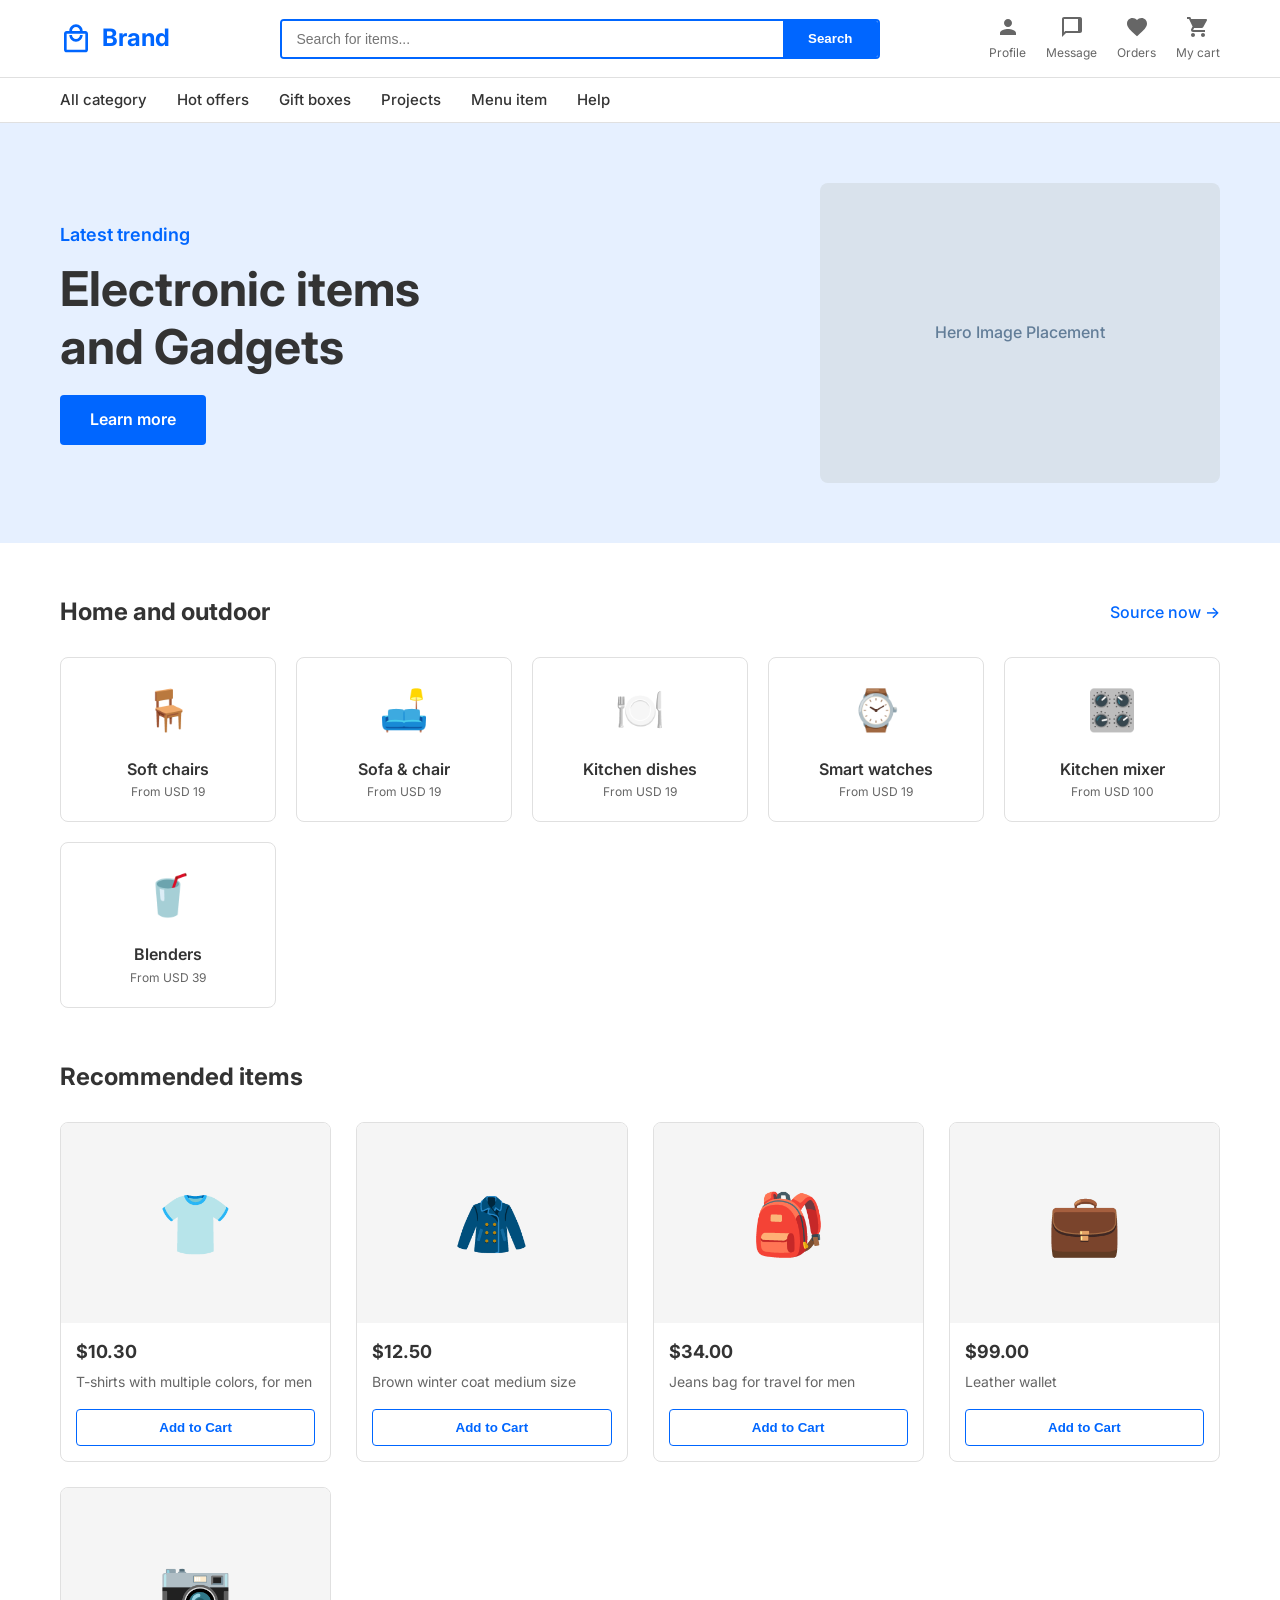
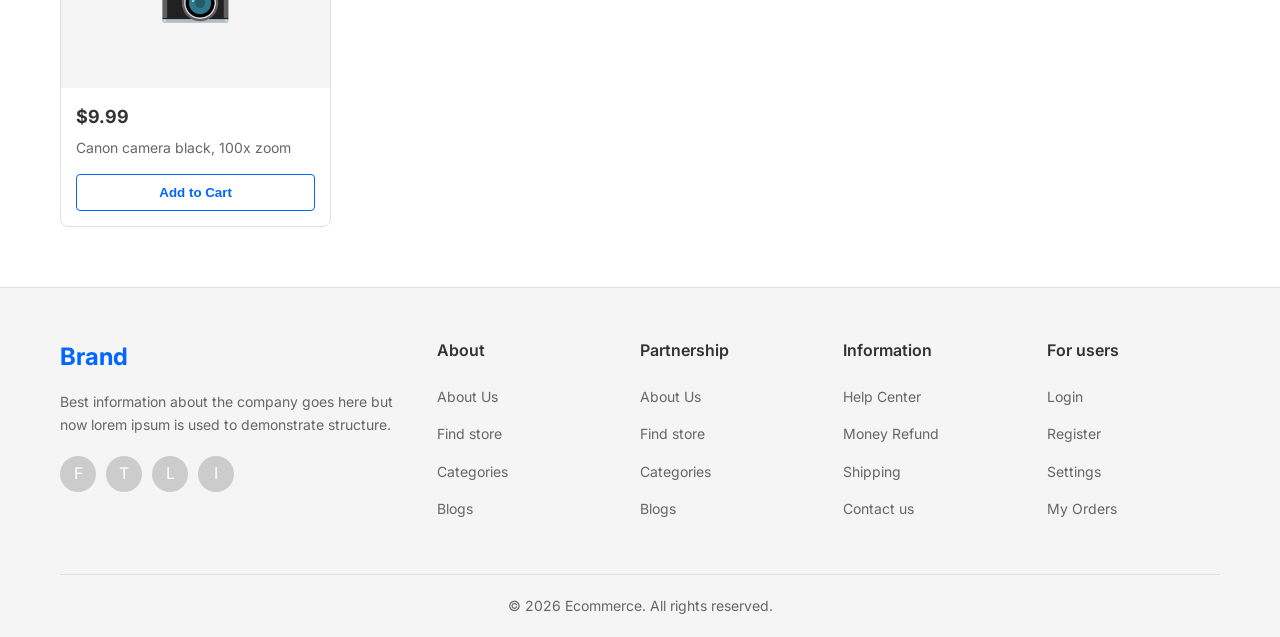
==== html/index.html @ 1c1d9d59 "Complete eCommerce frontend implementation for Week 1-3" ====
<!DOCTYPE html>
<html lang="en">
<head>
    <meta charset="UTF-8">
    <meta name="viewport" content="width=device-width, initial-scale=1.0">
    <title>Brand eCommerce</title>
    <link rel="stylesheet" href="../css/style.css">
    <link rel="stylesheet" href="../css/home.css">
    <link href="https://fonts.googleapis.com/css2?family=Inter:wght@400;500;600;700&display=swap" rel="stylesheet">
</head>
<body>

    <!-- Main Header -->
    <header class="header">
        <div class="container">
            <!-- Logo -->
            <div class="logo">
                <svg width="32" height="32" viewBox="0 0 24 24" fill="currentColor">
                    <path d="M19 6h-2c0-2.76-2.24-5-5-5S7 3.24 7 6H5c-1.1 0-2 .9-2 2v12c0 1.1.9 2 2 2h14c1.1 0 2-.9 2-2V8c0-1.1-.9-2-2-2zm-7-3c1.66 0 3 1.34 3 3H9c0-1.66 1.34-3 3-3zm7 17H5V8h14v12zm-7-8c-1.66 0-3-1.34-3-3H7c0 2.76 2.24 5 5 5s5-2.24 5-5h-2c0 1.66-1.34 3-3 3z"/>
                </svg>
                Brand
            </div>

            <!-- Search Bar -->
            <div class="search-bar">
                <input type="text" placeholder="Search for items...">
                <button type="button">Search</button>
            </div>

            <!-- User Actions -->
            <div class="header-actions">
                <div class="action-item">
                    <svg viewBox="0 0 24 24">
                        <path d="M12 12c2.21 0 4-1.79 4-4s-1.79-4-4-4-4 1.79-4 4 1.79 4 4 4zm0 2c-2.67 0-8 1.34-8 4v2h16v-2c0-2.66-5.33-4-8-4z"/>
                    </svg>
                    Profile
                </div>
                <div class="action-item">
                    <svg viewBox="0 0 24 24">
                        <path d="M20 2H4c-1.1 0-1.99.9-1.99 2L2 22l4-4h14c1.1 0 2-.9 2-2V4c0-1.1-.9-2-2-2zm-2 14H5.17L4 17.17V4h14v12z"/>
                    </svg>
                    Message
                </div>
                <div class="action-item">
                    <svg viewBox="0 0 24 24">
                        <path d="M12 21.35l-1.45-1.32C5.4 15.36 2 12.28 2 8.5 2 5.42 4.42 3 7.5 3c1.74 0 3.41.81 4.5 2.09C13.09 3.81 14.76 3 16.5 3 19.58 3 22 5.42 22 8.5c0 3.78-3.4 6.86-8.55 11.54L12 21.35z"/>
                    </svg>
                    Orders
                </div>
                <div class="action-item">
                    <svg viewBox="0 0 24 24">
                        <path d="M7 18c-1.1 0-1.99.9-1.99 2S5.9 22 7 22s2-.9 2-2-.9-2-2-2zM1 2v2h2l3.6 7.59-1.35 2.45c-.16.28-.25.61-.25.96 0 1.1.9 2 2 2h12v-2H7.42c-.14 0-.25-.11-.25-.25l.03-.12.9-1.63h7.45c.75 0 1.41-.41 1.75-1.03l3.58-6.49c.08-.14.12-.31.12-.48 0-.55-.45-1-1-1H5.21l-.94-2H1zm16 16c-1.1 0-1.99.9-1.99 2s.89 2 1.99 2 2-.9 2-2-.9-2-2-2z"/>
                    </svg>
                    My cart
                </div>
            </div>
        </div>
    </header>

    <!-- Navigation Bar -->
    <nav class="navbar">
        <div class="container">
            <a href="#" class="nav-link">All category</a>
            <a href="#" class="nav-link">Hot offers</a>
            <a href="#" class="nav-link">Gift boxes</a>
            <a href="#" class="nav-link">Projects</a>
            <a href="#" class="nav-link">Menu item</a>
            <a href="#" class="nav-link">Help</a>
        </div>
    </nav>

    <!-- Main Content -->
    <main>
        <!-- Hero Section -->
        <section class="hero">
            <div class="container">
                <div class="hero-content">
                    <p class="hero-subtitle">Latest trending</p>
                    <h1 class="hero-title">Electronic items<br>and Gadgets</h1>
                    <a href="products.html" class="hero-btn">Learn more</a>
                </div>
                <div class="hero-image">
                    <div class="placeholder-img">Hero Image Placement</div>
                </div>
            </div>
        </section>

        <!-- Featured Categories -->
        <section class="categories-section container">
            <div class="section-header">
                <h2 class="section-title">Home and outdoor</h2>
                <a href="products.html" class="section-link">Source now &rarr;</a>
            </div>
            <div class="categories-grid">
                <div class="category-card" onclick="window.location='products.html'">
                    <div class="category-icon">🪑</div>
                    <div class="category-name">Soft chairs</div>
                    <div style="color:var(--text-light); font-size:12px">From USD 19</div>
                </div>
                <div class="category-card" onclick="window.location='products.html'">
                    <div class="category-icon">🛋️</div>
                    <div class="category-name">Sofa &amp; chair</div>
                    <div style="color:var(--text-light); font-size:12px">From USD 19</div>
                </div>
                <div class="category-card" onclick="window.location='products.html'">
                    <div class="category-icon">🍽️</div>
                    <div class="category-name">Kitchen dishes</div>
                    <div style="color:var(--text-light); font-size:12px">From USD 19</div>
                </div>
                <div class="category-card" onclick="window.location='products.html'">
                    <div class="category-icon">⌚</div>
                    <div class="category-name">Smart watches</div>
                    <div style="color:var(--text-light); font-size:12px">From USD 19</div>
                </div>
                <div class="category-card" onclick="window.location='products.html'">
                    <div class="category-icon">🎛️</div>
                    <div class="category-name">Kitchen mixer</div>
                    <div style="color:var(--text-light); font-size:12px">From USD 100</div>
                </div>
                <div class="category-card" onclick="window.location='products.html'">
                    <div class="category-icon">🥤</div>
                    <div class="category-name">Blenders</div>
                    <div style="color:var(--text-light); font-size:12px">From USD 39</div>
                </div>
            </div>
        </section>

        <!-- Recommended Items -->
        <section class="promotional-section container">
            <div class="section-header">
                <h2 class="section-title">Recommended items</h2>
            </div>
            <div class="product-grid">
                <!-- Product Card 1 -->
                <div class="product-card" onclick="window.location='product-detail.html'">
                    <div class="product-image">
                        <div style="font-size: 60px;">👕</div>
                    </div>
                    <div class="product-info">
                        <div class="product-price">$10.30</div>
                        <div class="product-title">T-shirts with multiple colors, for men</div>
                        <button class="add-to-cart-btn">Add to Cart</button>
                    </div>
                </div>
                <!-- Product Card 2 -->
                <div class="product-card" onclick="window.location='product-detail.html'">
                    <div class="product-image">
                        <div style="font-size: 60px;">🧥</div>
                    </div>
                    <div class="product-info">
                        <div class="product-price">$12.50</div>
                        <div class="product-title">Brown winter coat medium size</div>
                        <button class="add-to-cart-btn">Add to Cart</button>
                    </div>
                </div>
                <!-- Product Card 3 -->
                <div class="product-card" onclick="window.location='product-detail.html'">
                    <div class="product-image">
                        <div style="font-size: 60px;">🎒</div>
                    </div>
                    <div class="product-info">
                        <div class="product-price">$34.00</div>
                        <div class="product-title">Jeans bag for travel for men</div>
                        <button class="add-to-cart-btn">Add to Cart</button>
                    </div>
                </div>
                <!-- Product Card 4 -->
                <div class="product-card" onclick="window.location='product-detail.html'">
                    <div class="product-image">
                        <div style="font-size: 60px;">💼</div>
                    </div>
                    <div class="product-info">
                        <div class="product-price">$99.00</div>
                        <div class="product-title">Leather wallet</div>
                        <button class="add-to-cart-btn">Add to Cart</button>
                    </div>
                </div>
                <!-- Product Card 5 -->
                <div class="product-card" onclick="window.location='product-detail.html'">
                    <div class="product-image">
                        <div style="font-size: 60px;">📷</div>
                    </div>
                    <div class="product-info">
                        <div class="product-price">$9.99</div>
                        <div class="product-title">Canon camera black, 100x zoom</div>
                        <button class="add-to-cart-btn">Add to Cart</button>
                    </div>
                </div>
            </div>
        </section>
    </main>

    <!-- Footer -->
    <footer class="footer">
        <div class="container">
            <div class="footer-grid">
                <!-- Brand Col -->
                <div class="footer-brand">
                    <h3>Brand</h3>
                    <p>Best information about the company goes here but now lorem ipsum is used to demonstrate structure.</p>
                    <div class="social-icons">
                        <a href="#">F</a>
                        <a href="#">T</a>
                        <a href="#">L</a>
                        <a href="#">I</a>
                    </div>
                </div>
                
                <!-- Links Col -->
                <div class="footer-col">
                    <h4>About</h4>
                    <ul>
                        <li><a href="#">About Us</a></li>
                        <li><a href="#">Find store</a></li>
                        <li><a href="#">Categories</a></li>
                        <li><a href="#">Blogs</a></li>
                    </ul>
                </div>

                <!-- Links Col -->
                <div class="footer-col">
                    <h4>Partnership</h4>
                    <ul>
                        <li><a href="#">About Us</a></li>
                        <li><a href="#">Find store</a></li>
                        <li><a href="#">Categories</a></li>
                        <li><a href="#">Blogs</a></li>
                    </ul>
                </div>

                <!-- Links Col -->
                <div class="footer-col">
                    <h4>Information</h4>
                    <ul>
                        <li><a href="#">Help Center</a></li>
                        <li><a href="#">Money Refund</a></li>
                        <li><a href="#">Shipping</a></li>
                        <li><a href="#">Contact us</a></li>
                    </ul>
                </div>

                <!-- Links Col -->
                <div class="footer-col">
                    <h4>For users</h4>
                    <ul>
                        <li><a href="#">Login</a></li>
                        <li><a href="#">Register</a></li>
                        <li><a href="#">Settings</a></li>
                        <li><a href="#">My Orders</a></li>
                    </ul>
                </div>
            </div>
            
            <div class="footer-bottom">
                &copy; 2026 Ecommerce. All rights reserved.
            </div>
        </div>
    </footer>

    <script src="../js/main.js"></script>
</body>
</html>
---- css/style.css ----
/* Global CSS Variables & Reset */
:root {
  --primary-color: #0066ff;
  --primary-hover: #0052cc;
  --text-dark: #333333;
  --text-light: #666666;
  --bg-light: #f5f5f5;
  --white: #ffffff;
  --border-color: #e0e0e0;
  --danger: #ff4d4f;
  --success: #52c41a;
  --font-family: 'Inter', 'Roboto', sans-serif;
  --container-width: 1200px;
  --transition-speed: 0.3s;
}

* {
  margin: 0;
  padding: 0;
  box-sizing: border-box;
}

body {
  font-family: var(--font-family);
  color: var(--text-dark);
  background-color: var(--white);
  line-height: 1.6;
}

a {
  text-decoration: none;
  color: inherit;
  transition: color var(--transition-speed) ease;
}

ul {
  list-style: none;
}

.container {
  max-width: var(--container-width);
  margin: 0 auto;
  padding: 0 20px;
}

/* =========================================
   HEADER STYLES
   ========================================= */
.header {
  border-bottom: 1px solid var(--border-color);
  padding: 15px 0;
  background-color: var(--white);
  position: sticky;
  top: 0;
  z-index: 100;
}

.header .container {
  display: flex;
  align-items: center;
  justify-content: space-between;
  gap: 20px;
}

.logo {
  font-size: 24px;
  font-weight: 700;
  color: var(--primary-color);
  display: flex;
  align-items: center;
  gap: 10px;
}

.search-bar {
  flex: 1;
  max-width: 600px;
  display: flex;
  border: 2px solid var(--primary-color);
  border-radius: 4px;
  overflow: hidden;
}

.search-bar input {
  width: 100%;
  padding: 10px 15px;
  border: none;
  outline: none;
  font-size: 14px;
}

.search-bar button {
  background-color: var(--primary-color);
  color: var(--white);
  border: none;
  padding: 0 25px;
  cursor: pointer;
  font-weight: 600;
  transition: background-color var(--transition-speed);
}

.search-bar button:hover {
  background-color: var(--primary-hover);
}

.header-actions {
  display: flex;
  align-items: center;
  gap: 20px;
}

.action-item {
  display: flex;
  flex-direction: column;
  align-items: center;
  font-size: 12px;
  color: var(--text-light);
  cursor: pointer;
}

.action-item svg {
  width: 24px;
  height: 24px;
  margin-bottom: 4px;
  fill: var(--text-light);
}

.action-item:hover, .action-item:hover svg {
  color: var(--primary-color);
  fill: var(--primary-color);
}

/* Navbar below main header */
.navbar {
  background-color: var(--white);
  border-bottom: 1px solid var(--border-color);
  padding: 10px 0;
}

.navbar .container {
  display: flex;
  gap: 30px;
}

.nav-link {
  font-weight: 500;
  color: var(--text-dark);
  font-size: 15px;
}

.nav-link:hover {
  color: var(--primary-color);
}

/* =========================================
   FOOTER STYLES
   ========================================= */
.footer {
  background-color: var(--bg-light);
  border-top: 1px solid var(--border-color);
  padding: 50px 0 20px;
  margin-top: 50px;
}

.footer-grid {
  display: grid;
  grid-template-columns: 2fr 1fr 1fr 1fr 1fr;
  gap: 30px;
  margin-bottom: 40px;
}

.footer-brand h3 {
  color: var(--primary-color);
  font-size: 24px;
  margin-bottom: 15px;
}

.footer-brand p {
  color: var(--text-light);
  font-size: 14px;
  margin-bottom: 20px;
}

.social-icons {
  display: flex;
  gap: 10px;
}

.social-icons a {
  display: inline-flex;
  align-items: center;
  justify-content: center;
  width: 36px;
  height: 36px;
  background-color: #ccc;
  border-radius: 50%;
  color: white;
}

.social-icons a:hover {
  background-color: var(--primary-color);
}

.footer-col h4 {
  font-size: 16px;
  margin-bottom: 20px;
  font-weight: 600;
}

.footer-col ul li {
  margin-bottom: 12px;
}

.footer-col ul li a {
  color: var(--text-light);
  font-size: 14px;
}

.footer-col ul li a:hover {
  color: var(--primary-color);
}

.footer-bottom {
  text-align: center;
  padding-top: 20px;
  border-top: 1px solid var(--border-color);
  color: var(--text-light);
  font-size: 14px;
}
---- css/home.css ----
/* =========================================
   HOME PAGE STYLES
   ========================================= */

/* Hero Section */
.hero {
  background-color: #e6f0ff;
  padding: 60px 0;
  margin-bottom: 50px;
}

.hero .container {
  display: flex;
  align-items: center;
  justify-content: space-between;
}

.hero-content {
  max-width: 500px;
}

.hero-subtitle {
  font-size: 18px;
  color: var(--primary-color);
  font-weight: 600;
  margin-bottom: 10px;
}

.hero-title {
  font-size: 48px;
  color: var(--text-dark);
  line-height: 1.2;
  margin-bottom: 20px;
}

.hero-btn {
  display: inline-block;
  background-color: var(--primary-color);
  color: var(--white);
  padding: 12px 30px;
  border-radius: 4px;
  font-size: 16px;
  font-weight: 600;
  transition: background-color var(--transition-speed);
}

.hero-btn:hover {
  background-color: var(--primary-hover);
}

.hero-image {
  flex: 1;
  text-align: right;
  display: flex;
  justify-content: flex-end;
}

.hero-image img {
  max-width: 100%;
  height: auto;
  border-radius: 8px;
}

.placeholder-img {
  background-color: #d9e2ec;
  width: 400px;
  height: 300px;
  border-radius: 8px;
  display: flex;
  align-items: center;
  justify-content: center;
  color: #627d98;
  font-weight: 500;
}

/* Section Headings */
.section-header {
  display: flex;
  justify-content: space-between;
  align-items: center;
  margin-bottom: 25px;
}

.section-title {
  font-size: 24px;
  color: var(--text-dark);
  font-weight: 700;
}

.section-link {
  color: var(--primary-color);
  font-weight: 500;
}

.section-link:hover {
  text-decoration: underline;
}

/* Featured Categories */
.categories-section {
  margin-bottom: 50px;
}

.categories-grid {
  display: grid;
  grid-template-columns: repeat(auto-fill, minmax(180px, 1fr));
  gap: 20px;
}

.category-card {
  border: 1px solid var(--border-color);
  border-radius: 8px;
  padding: 20px;
  text-align: center;
  transition: transform var(--transition-speed), box-shadow var(--transition-speed);
  cursor: pointer;
}

.category-card:hover {
  transform: translateY(-5px);
  box-shadow: 0 10px 20px rgba(0,0,0,0.05);
  border-color: var(--primary-color);
}

.category-icon {
  font-size: 40px;
  margin-bottom: 15px;
  color: var(--primary-color);
}

.category-name {
  font-weight: 600;
  font-size: 16px;
}

/* Promotional Products */
.promotional-section {
  margin-bottom: 60px;
}

.product-grid {
  display: grid;
  grid-template-columns: repeat(auto-fill, minmax(220px, 1fr));
  gap: 25px;
}

.product-card {
  border: 1px solid var(--border-color);
  border-radius: 8px;
  overflow: hidden;
  transition: box-shadow var(--transition-speed);
  background-color: var(--white);
  position: relative;
}

.product-card:hover {
  box-shadow: 0 10px 20px rgba(0,0,0,0.08);
}

.product-badge {
  position: absolute;
  top: 10px;
  left: 10px;
  background-color: var(--danger);
  color: var(--white);
  padding: 4px 8px;
  font-size: 12px;
  font-weight: 600;
  border-radius: 4px;
  z-index: 2;
}

.product-image {
  height: 200px;
  background-color: var(--bg-light);
  display: flex;
  align-items: center;
  justify-content: center;
  overflow: hidden;
}

.product-image img {
  max-width: 100%;
  max-height: 100%;
  object-fit: contain;
  transition: transform var(--transition-speed);
}

.product-card:hover .product-image img {
  transform: scale(1.05);
}

.product-info {
  padding: 15px;
}

.product-price {
  font-size: 18px;
  font-weight: 700;
  color: var(--text-dark);
  margin-bottom: 5px;
}

.product-title {
  font-size: 14px;
  color: var(--text-light);
  margin-bottom: 15px;
  display: -webkit-box;
  -webkit-line-clamp: 2;
  -webkit-box-orient: vertical;
  overflow: hidden;
}

.add-to-cart-btn {
  width: 100%;
  padding: 10px;
  background-color: transparent;
  border: 1px solid var(--primary-color);
  color: var(--primary-color);
  border-radius: 4px;
  font-weight: 600;
  cursor: pointer;
  transition: all var(--transition-speed);
}

.product-card:hover .add-to-cart-btn {
  background-color: var(--primary-color);
  color: var(--white);
}
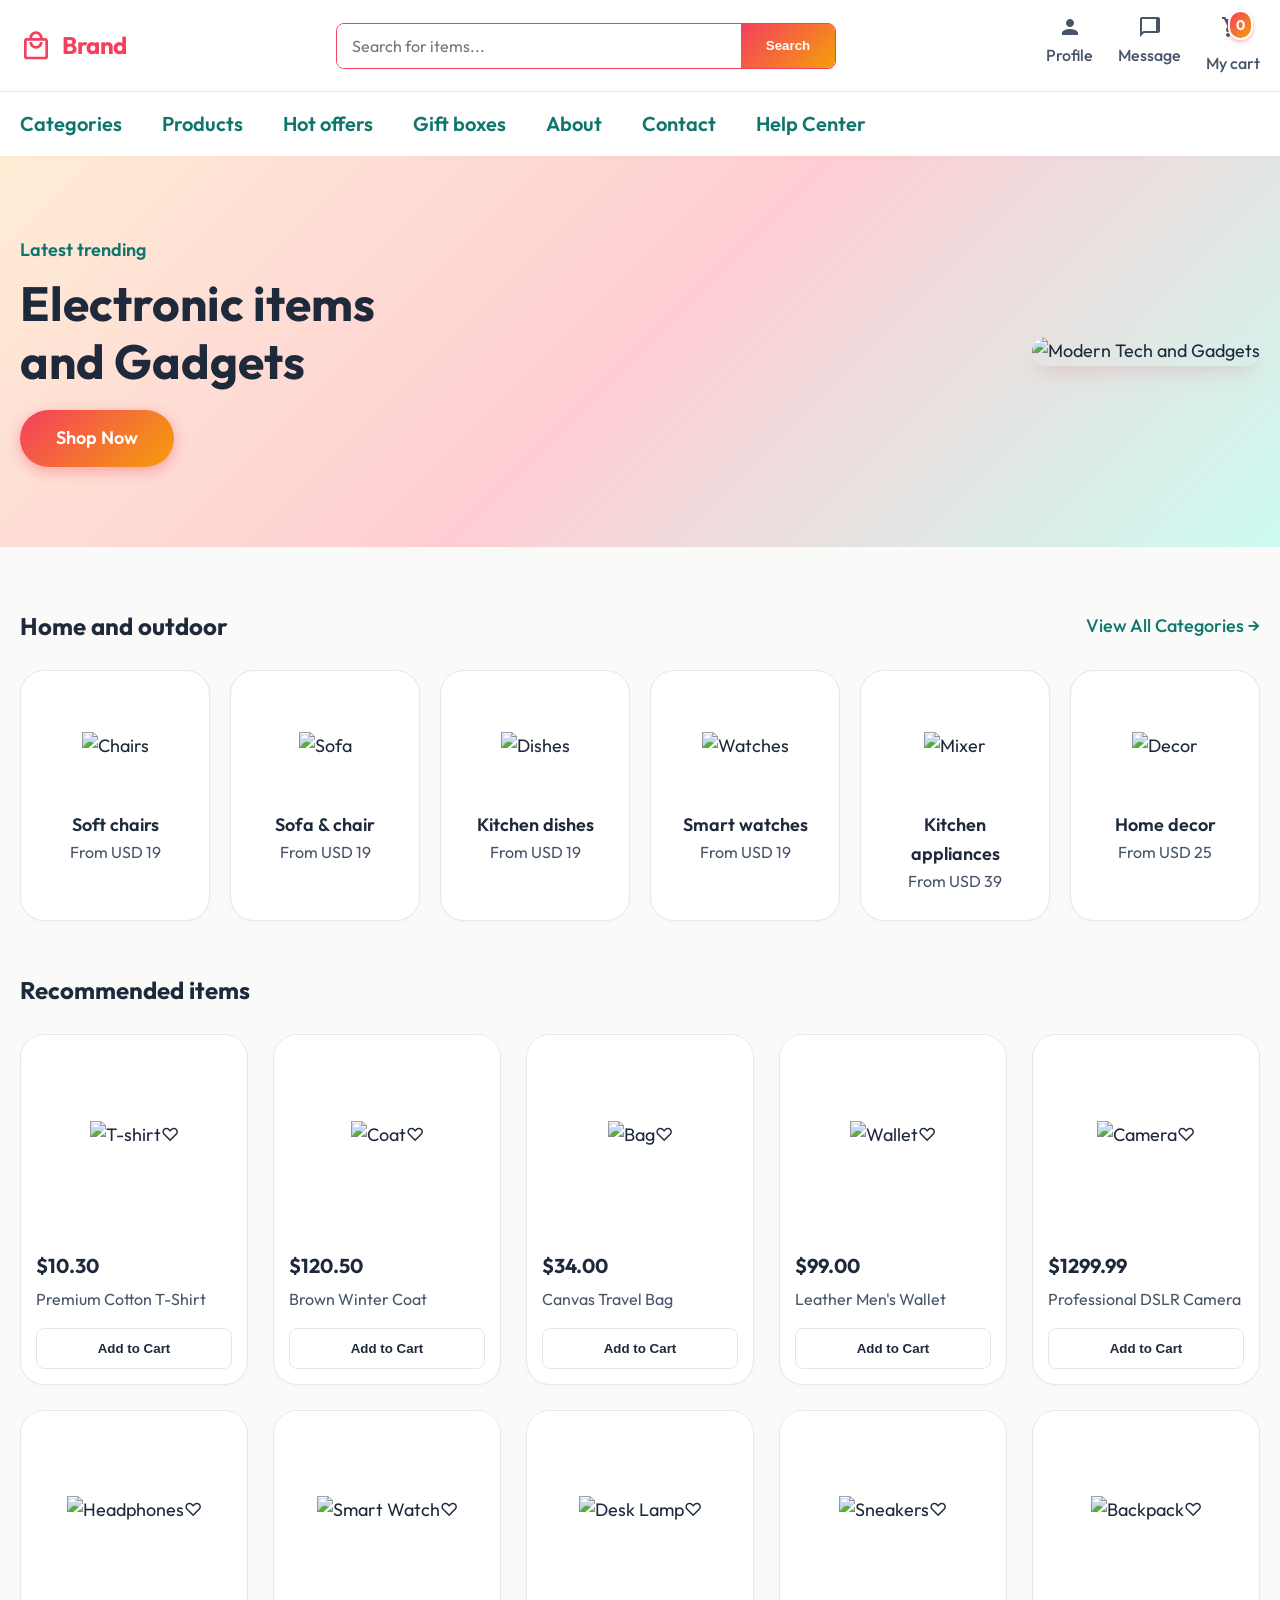
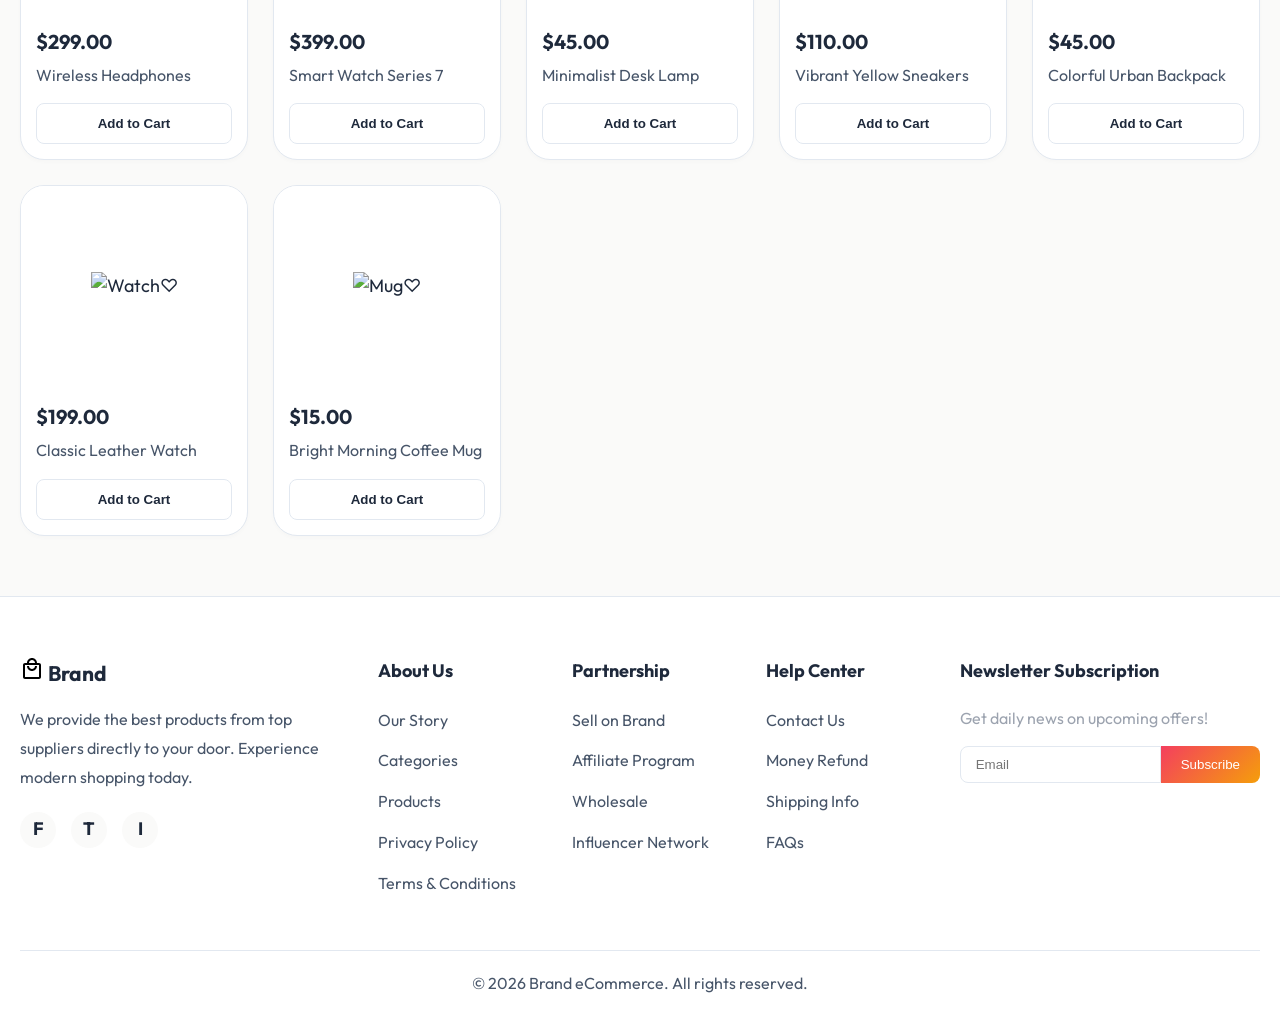
==== commit aa1b565f: "Initial commit" ====
--- a/html/index.html
+++ b/html/index.html
@@ -3,71 +3,65 @@
 <head>
     <meta charset="UTF-8">
     <meta name="viewport" content="width=device-width, initial-scale=1.0">
-    <title>Brand eCommerce</title>
+    <title>Brand eCommerce - Home</title>
     <link rel="stylesheet" href="../css/style.css">
     <link rel="stylesheet" href="../css/home.css">
-    <link href="https://fonts.googleapis.com/css2?family=Inter:wght@400;500;600;700&display=swap" rel="stylesheet">
 </head>
 <body>
 
-    <!-- Main Header -->
-    <header class="header">
-        <div class="container">
-            <!-- Logo -->
-            <div class="logo">
-                <svg width="32" height="32" viewBox="0 0 24 24" fill="currentColor">
-                    <path d="M19 6h-2c0-2.76-2.24-5-5-5S7 3.24 7 6H5c-1.1 0-2 .9-2 2v12c0 1.1.9 2 2 2h14c1.1 0 2-.9 2-2V8c0-1.1-.9-2-2-2zm-7-3c1.66 0 3 1.34 3 3H9c0-1.66 1.34-3 3-3zm7 17H5V8h14v12zm-7-8c-1.66 0-3-1.34-3-3H7c0 2.76 2.24 5 5 5s5-2.24 5-5h-2c0 1.66-1.34 3-3 3z"/>
-                </svg>
-                Brand
-            </div>
-
-            <!-- Search Bar -->
-            <div class="search-bar">
-                <input type="text" placeholder="Search for items...">
-                <button type="button">Search</button>
-            </div>
-
-            <!-- User Actions -->
-            <div class="header-actions">
-                <div class="action-item">
-                    <svg viewBox="0 0 24 24">
-                        <path d="M12 12c2.21 0 4-1.79 4-4s-1.79-4-4-4-4 1.79-4 4 1.79 4 4 4zm0 2c-2.67 0-8 1.34-8 4v2h16v-2c0-2.66-5.33-4-8-4z"/>
+    <div class="header-wrapper">
+        <!-- Main Header --> 
+        <header class="header">
+            <div class="container">
+                <div class="mobile-menu-toggle" id="mobileMenuBtn">☰</div>
+                <!-- Logo -->
+                <a href="index.html" class="logo">
+                    <svg width="32" height="32" viewBox="0 0 24 24">
+                        <path d="M19 6h-2c0-2.76-2.24-5-5-5S7 3.24 7 6H5c-1.1 0-2 .9-2 2v12c0 1.1.9 2 2 2h14c1.1 0 2-.9 2-2V8c0-1.1-.9-2-2-2zm-7-3c1.66 0 3 1.34 3 3H9c0-1.66 1.34-3 3-3zm7 17H5V8h14v12zm-7-8c-1.66 0-3-1.34-3-3H7c0 2.76 2.24 5 5 5s5-2.24 5-5h-2c0 1.66-1.34 3-3 3z"/>
                     </svg>
-                    Profile
-                </div>
-                <div class="action-item">
-                    <svg viewBox="0 0 24 24">
-                        <path d="M20 2H4c-1.1 0-1.99.9-1.99 2L2 22l4-4h14c1.1 0 2-.9 2-2V4c0-1.1-.9-2-2-2zm-2 14H5.17L4 17.17V4h14v12z"/>
-                    </svg>
-                    Message
-                </div>
-                <div class="action-item">
-                    <svg viewBox="0 0 24 24">
-                        <path d="M12 21.35l-1.45-1.32C5.4 15.36 2 12.28 2 8.5 2 5.42 4.42 3 7.5 3c1.74 0 3.41.81 4.5 2.09C13.09 3.81 14.76 3 16.5 3 19.58 3 22 5.42 22 8.5c0 3.78-3.4 6.86-8.55 11.54L12 21.35z"/>
-                    </svg>
-                    Orders
-                </div>
-                <div class="action-item">
-                    <svg viewBox="0 0 24 24">
-                        <path d="M7 18c-1.1 0-1.99.9-1.99 2S5.9 22 7 22s2-.9 2-2-.9-2-2-2zM1 2v2h2l3.6 7.59-1.35 2.45c-.16.28-.25.61-.25.96 0 1.1.9 2 2 2h12v-2H7.42c-.14 0-.25-.11-.25-.25l.03-.12.9-1.63h7.45c.75 0 1.41-.41 1.75-1.03l3.58-6.49c.08-.14.12-.31.12-.48 0-.55-.45-1-1-1H5.21l-.94-2H1zm16 16c-1.1 0-1.99.9-1.99 2s.89 2 1.99 2 2-.9 2-2-.9-2-2-2z"/>
-                    </svg>
-                    My cart
-                </div>
-            </div>
-        </div>
-    </header>
-
-    <!-- Navigation Bar -->
-    <nav class="navbar">
-        <div class="container">
-            <a href="#" class="nav-link">All category</a>
-            <a href="#" class="nav-link">Hot offers</a>
-            <a href="#" class="nav-link">Gift boxes</a>
-            <a href="#" class="nav-link">Projects</a>
-            <a href="#" class="nav-link">Menu item</a>
-            <a href="#" class="nav-link">Help</a>
-        </div>
-    </nav>
+                    Brand
+                </a>
+
+                <!-- Search Bar -->
+                <div class="search-bar">
+                    <input type="text" id="searchInput" placeholder="Search for items...">
+                    <button type="button" id="searchBtn">Search</button>
+                </div>
+
+                <!-- User Actions -->
+                <div class="header-actions">
+                    <a href="#" class="action-item">
+                        <svg viewBox="0 0 24 24"><path d="M12 12c2.21 0 4-1.79 4-4s-1.79-4-4-4-4 1.79-4 4 1.79 4 4 4zm0 2c-2.67 0-8 1.34-8 4v2h16v-2c0-2.66-5.33-4-8-4z"/></svg>
+                        <span>Profile</span>
+                    </a>
+                    <a href="#" class="action-item">
+                        <svg viewBox="0 0 24 24"><path d="M20 2H4c-1.1 0-1.99.9-1.99 2L2 22l4-4h14c1.1 0 2-.9 2-2V4c0-1.1-.9-2-2-2zm-2 14H5.17L4 17.17V4h14v12z"/></svg>
+                        <span>Message</span>
+                    </a>
+                    <a href="cart.html" class="action-item">
+                        <div style="position: relative;">
+                            <svg viewBox="0 0 24 24"><path d="M7 18c-1.1 0-1.99.9-1.99 2S5.9 22 7 22s2-.9 2-2-.9-2-2-2zM1 2v2h2l3.6 7.59-1.35 2.45c-.16.28-.25.61-.25.96 0 1.1.9 2 2 2h12v-2H7.42c-.14 0-.25-.11-.25-.25l.03-.12.9-1.63h7.45c.75 0 1.41-.41 1.75-1.03l3.58-6.49c.08-.14.12-.31.12-.48 0-.55-.45-1-1-1H5.21l-.94-2H1zm16 16c-1.1 0-1.99.9-1.99 2s.89 2 1.99 2 2-.9 2-2-.9-2-2-2z"/></svg>
+                            <span class="cart-badge">3</span>
+                        </div>
+                        <span>My cart</span>
+                    </a>
+                </div>
+            </div>
+        </header>
+
+        <!-- Navigation Bar -->
+        <nav class="navbar" id="mainNav">
+            <div class="container">
+                <a href="categories.html" class="nav-link">Categories</a>
+                <a href="products.html" class="nav-link">Products</a>
+                <a href="products.html" class="nav-link">Hot offers</a>
+                <a href="products.html" class="nav-link">Gift boxes</a>
+                <a href="#" class="nav-link">About</a>
+                <a href="#" class="nav-link">Contact</a>
+                <a href="#" class="nav-link">Help Center</a>
+            </div>
+        </nav>
+    </div>
 
     <!-- Main Content -->
     <main>
@@ -77,10 +71,10 @@
                 <div class="hero-content">
                     <p class="hero-subtitle">Latest trending</p>
                     <h1 class="hero-title">Electronic items<br>and Gadgets</h1>
-                    <a href="products.html" class="hero-btn">Learn more</a>
+                    <a href="products.html" class="hero-btn">Shop Now</a>
                 </div>
                 <div class="hero-image">
-                    <div class="placeholder-img">Hero Image Placement</div>
+                    <img src="https://images.unsplash.com/photo-1505740420928-5e560c06d30e?w=800&q=80" alt="Modern Tech and Gadgets" style="border-radius: var(--radius-lg); box-shadow: var(--shadow-lg);">
                 </div>
             </div>
         </section>
@@ -89,39 +83,39 @@
         <section class="categories-section container">
             <div class="section-header">
                 <h2 class="section-title">Home and outdoor</h2>
-                <a href="products.html" class="section-link">Source now &rarr;</a>
+                <a href="categories.html" class="section-link">View All Categories &rarr;</a>
             </div>
             <div class="categories-grid">
-                <div class="category-card" onclick="window.location='products.html'">
-                    <div class="category-icon">🪑</div>
+                <a href="products.html" class="category-card">
+                    <div class="category-img-wrapper"><img src="https://images.unsplash.com/photo-1592078615290-033ee584e267?w=200&q=80" alt="Chairs"></div>
                     <div class="category-name">Soft chairs</div>
-                    <div style="color:var(--text-light); font-size:12px">From USD 19</div>
-                </div>
-                <div class="category-card" onclick="window.location='products.html'">
-                    <div class="category-icon">🛋️</div>
+                    <div style="color:var(--text-light); font-size:16px">From USD 19</div>
+                </a>
+                <a href="products.html" class="category-card">
+                    <div class="category-img-wrapper"><img src="https://images.unsplash.com/photo-1555041469-a586c61ea9bc?w=200&q=80" alt="Sofa"></div>
                     <div class="category-name">Sofa &amp; chair</div>
-                    <div style="color:var(--text-light); font-size:12px">From USD 19</div>
-                </div>
-                <div class="category-card" onclick="window.location='products.html'">
-                    <div class="category-icon">🍽️</div>
+                    <div style="color:var(--text-light); font-size:16px">From USD 19</div>
+                </a>
+                <a href="products.html" class="category-card">
+                    <div class="category-img-wrapper"><img src="https://images.unsplash.com/photo-1610701596007-11502861dcfa?w=200&q=80" alt="Dishes"></div>
                     <div class="category-name">Kitchen dishes</div>
-                    <div style="color:var(--text-light); font-size:12px">From USD 19</div>
-                </div>
-                <div class="category-card" onclick="window.location='products.html'">
-                    <div class="category-icon">⌚</div>
+                    <div style="color:var(--text-light); font-size:16px">From USD 19</div>
+                </a>
+                <a href="products.html" class="category-card">
+                    <div class="category-img-wrapper"><img src="https://images.unsplash.com/photo-1523275335684-37898b6baf30?w=200&q=80" alt="Watches"></div>
                     <div class="category-name">Smart watches</div>
-                    <div style="color:var(--text-light); font-size:12px">From USD 19</div>
-                </div>
-                <div class="category-card" onclick="window.location='products.html'">
-                    <div class="category-icon">🎛️</div>
-                    <div class="category-name">Kitchen mixer</div>
-                    <div style="color:var(--text-light); font-size:12px">From USD 100</div>
-                </div>
-                <div class="category-card" onclick="window.location='products.html'">
-                    <div class="category-icon">🥤</div>
-                    <div class="category-name">Blenders</div>
-                    <div style="color:var(--text-light); font-size:12px">From USD 39</div>
-                </div>
+                    <div style="color:var(--text-light); font-size:16px">From USD 19</div>
+                </a>
+                <a href="products.html" class="category-card">
+                    <div class="category-img-wrapper"><img src="https://images.unsplash.com/photo-1585515320310-259814833e62?w=200&q=80" alt="Mixer"></div>
+                    <div class="category-name">Kitchen appliances</div>
+                    <div style="color:var(--text-light); font-size:16px">From USD 39</div>
+                </a>
+                <a href="products.html" class="category-card">
+                    <div class="category-img-wrapper"><img src="https://images.unsplash.com/photo-1610824352934-c10d87b700cc?w=200&q=80" alt="Decor"></div>
+                    <div class="category-name">Home decor</div>
+                    <div style="color:var(--text-light); font-size:16px">From USD 25</div>
+                </a>
             </div>
         </section>
 
@@ -132,58 +126,147 @@
             </div>
             <div class="product-grid">
                 <!-- Product Card 1 -->
-                <div class="product-card" onclick="window.location='product-detail.html'">
-                    <div class="product-image">
-                        <div style="font-size: 60px;">👕</div>
-                    </div>
+                <div class="product-card" data-id="1" data-name="Premium Cotton T-Shirt" data-price="10.30" data-img="https://images.unsplash.com/photo-1521572163474-6864f9cf17ab?w=300&q=80">
+                    <a href="product-detail.html" class="product-image">
+                        <img src="https://images.unsplash.com/photo-1521572163474-6864f9cf17ab?w=300&q=80" alt="T-shirt">
+                        <div class="wishlist-btn" onclick="toggleWishlist(event, this)">♡</div>
+                    </a>
                     <div class="product-info">
                         <div class="product-price">$10.30</div>
-                        <div class="product-title">T-shirts with multiple colors, for men</div>
-                        <button class="add-to-cart-btn">Add to Cart</button>
+                        <a href="product-detail.html" class="product-title">Premium Cotton T-Shirt</a>
+                        <button class="add-to-cart-btn" onclick="addToCart('1')">Add to Cart</button>
                     </div>
                 </div>
                 <!-- Product Card 2 -->
-                <div class="product-card" onclick="window.location='product-detail.html'">
-                    <div class="product-image">
-                        <div style="font-size: 60px;">🧥</div>
-                    </div>
-                    <div class="product-info">
-                        <div class="product-price">$12.50</div>
-                        <div class="product-title">Brown winter coat medium size</div>
-                        <button class="add-to-cart-btn">Add to Cart</button>
+                <div class="product-card" data-id="2" data-name="Brown Winter Coat" data-price="120.50" data-img="https://images.unsplash.com/photo-1591047139829-d91aecb6caea?w=300&q=80">
+                    <a href="product-detail.html" class="product-image">
+                        <img src="https://images.unsplash.com/photo-1591047139829-d91aecb6caea?w=300&q=80" alt="Coat">
+                        <div class="wishlist-btn" onclick="toggleWishlist(event, this)">♡</div>
+                    </a>
+                    <div class="product-info">
+                        <div class="product-price">$120.50</div>
+                        <a href="product-detail.html" class="product-title">Brown Winter Coat</a>
+                        <button class="add-to-cart-btn" onclick="addToCart('2')">Add to Cart</button>
                     </div>
                 </div>
                 <!-- Product Card 3 -->
-                <div class="product-card" onclick="window.location='product-detail.html'">
-                    <div class="product-image">
-                        <div style="font-size: 60px;">🎒</div>
-                    </div>
+                <div class="product-card" data-id="3" data-name="Canvas Travel Bag" data-price="34.00" data-img="https://images.unsplash.com/photo-1553062407-98eeb64c6a62?w=300&q=80">
+                    <a href="product-detail.html" class="product-image">
+                        <img src="https://images.unsplash.com/photo-1553062407-98eeb64c6a62?w=300&q=80" alt="Bag">
+                        <div class="wishlist-btn" onclick="toggleWishlist(event, this)">♡</div>
+                    </a>
                     <div class="product-info">
                         <div class="product-price">$34.00</div>
-                        <div class="product-title">Jeans bag for travel for men</div>
-                        <button class="add-to-cart-btn">Add to Cart</button>
+                        <a href="product-detail.html" class="product-title">Canvas Travel Bag</a>
+                        <button class="add-to-cart-btn" onclick="addToCart('3')">Add to Cart</button>
                     </div>
                 </div>
                 <!-- Product Card 4 -->
-                <div class="product-card" onclick="window.location='product-detail.html'">
-                    <div class="product-image">
-                        <div style="font-size: 60px;">💼</div>
-                    </div>
+                <div class="product-card" data-id="4" data-name="Leather Men's Wallet" data-price="99.00" data-img="https://images.unsplash.com/photo-1627123424574-724758594e93?w=300&q=80">
+                    <a href="product-detail.html" class="product-image">
+                        <img src="https://images.unsplash.com/photo-1627123424574-724758594e93?w=300&q=80" alt="Wallet">
+                        <div class="wishlist-btn" onclick="toggleWishlist(event, this)">♡</div>
+                    </a>
                     <div class="product-info">
                         <div class="product-price">$99.00</div>
-                        <div class="product-title">Leather wallet</div>
-                        <button class="add-to-cart-btn">Add to Cart</button>
+                        <a href="product-detail.html" class="product-title">Leather Men's Wallet</a>
+                        <button class="add-to-cart-btn" onclick="addToCart('4')">Add to Cart</button>
                     </div>
                 </div>
                 <!-- Product Card 5 -->
-                <div class="product-card" onclick="window.location='product-detail.html'">
-                    <div class="product-image">
-                        <div style="font-size: 60px;">📷</div>
-                    </div>
-                    <div class="product-info">
-                        <div class="product-price">$9.99</div>
-                        <div class="product-title">Canon camera black, 100x zoom</div>
-                        <button class="add-to-cart-btn">Add to Cart</button>
+                <div class="product-card" data-id="5" data-name="Professional DSLR Camera" data-price="1299.99" data-img="https://images.unsplash.com/photo-1516035069371-29a1b244cc32?w=300&q=80">
+                    <a href="product-detail.html" class="product-image">
+                        <img src="https://images.unsplash.com/photo-1516035069371-29a1b244cc32?w=300&q=80" alt="Camera">
+                        <div class="wishlist-btn" onclick="toggleWishlist(event, this)">♡</div>
+                    </a>
+                    <div class="product-info">
+                        <div class="product-price">$1299.99</div>
+                        <a href="product-detail.html" class="product-title">Professional DSLR Camera</a>
+                        <button class="add-to-cart-btn" onclick="addToCart('5')">Add to Cart</button>
+                    </div>
+                </div>
+                <!-- Product Card 6 -->
+                <div class="product-card" data-id="6" data-name="Wireless Headphones" data-price="299.00" data-img="https://images.unsplash.com/photo-1618366712010-f4ae9c647dcb?w=300&q=80">
+                    <a href="product-detail.html" class="product-image">
+                        <img src="https://images.unsplash.com/photo-1618366712010-f4ae9c647dcb?w=300&q=80" alt="Headphones">
+                        <div class="wishlist-btn" onclick="toggleWishlist(event, this)">♡</div>
+                    </a>
+                    <div class="product-info">
+                        <div class="product-price">$299.00</div>
+                        <a href="product-detail.html" class="product-title">Wireless Headphones</a>
+                        <button class="add-to-cart-btn" onclick="addToCart('6')">Add to Cart</button>
+                    </div>
+                </div>
+                <!-- Product Card 7 -->
+                <div class="product-card" data-id="7" data-name="Smart Watch Series 7" data-price="399.00" data-img="https://images.unsplash.com/photo-1546868871-7041f2a55e12?w=300&q=80">
+                    <a href="product-detail.html" class="product-image">
+                        <img src="https://images.unsplash.com/photo-1546868871-7041f2a55e12?w=300&q=80" alt="Smart Watch">
+                        <div class="wishlist-btn" onclick="toggleWishlist(event, this)">♡</div>
+                    </a>
+                    <div class="product-info">
+                        <div class="product-price">$399.00</div>
+                        <a href="product-detail.html" class="product-title">Smart Watch Series 7</a>
+                        <button class="add-to-cart-btn" onclick="addToCart('7')">Add to Cart</button>
+                    </div>
+                </div>
+                <!-- Product Card 8 -->
+                <div class="product-card" data-id="8" data-name="Minimalist Desk Lamp" data-price="45.00" data-img="https://images.unsplash.com/photo-1513506003901-1e6a229e2d15?w=300&q=80">
+                    <a href="product-detail.html" class="product-image">
+                        <img src="https://images.unsplash.com/photo-1513506003901-1e6a229e2d15?w=300&q=80" alt="Desk Lamp">
+                        <div class="wishlist-btn" onclick="toggleWishlist(event, this)">♡</div>
+                    </a>
+                    <div class="product-info">
+                        <div class="product-price">$45.00</div>
+                        <a href="product-detail.html" class="product-title">Minimalist Desk Lamp</a>
+                        <button class="add-to-cart-btn" onclick="addToCart('8')">Add to Cart</button>
+                    </div>
+                </div>
+                <!-- Product Card 13 -->
+                <div class="product-card" data-id="13" data-name="Vibrant Yellow Sneakers" data-price="110.00" data-img="https://images.unsplash.com/photo-1595950653106-6c9ebd614d3a?w=300&q=80">
+                    <a href="product-detail.html" class="product-image">
+                        <img src="https://images.unsplash.com/photo-1595950653106-6c9ebd614d3a?w=300&q=80" alt="Sneakers">
+                        <div class="wishlist-btn" onclick="toggleWishlist(event, this)">♡</div>
+                    </a>
+                    <div class="product-info">
+                        <div class="product-price">$110.00</div>
+                        <a href="product-detail.html" class="product-title">Vibrant Yellow Sneakers</a>
+                        <button class="add-to-cart-btn" onclick="addToCart('13')">Add to Cart</button>
+                    </div>
+                </div>
+                <!-- Product Card 14 -->
+                <div class="product-card" data-id="14" data-name="Colorful Urban Backpack" data-price="45.00" data-img="https://images.unsplash.com/photo-1553062407-98eeb64c6a62?w=300&q=80">
+                    <a href="product-detail.html" class="product-image">
+                        <img src="https://images.unsplash.com/photo-1553062407-98eeb64c6a62?w=300&q=80" alt="Backpack">
+                        <div class="wishlist-btn" onclick="toggleWishlist(event, this)">♡</div>
+                    </a>
+                    <div class="product-info">
+                        <div class="product-price">$45.00</div>
+                        <a href="product-detail.html" class="product-title">Colorful Urban Backpack</a>
+                        <button class="add-to-cart-btn" onclick="addToCart('14')">Add to Cart</button>
+                    </div>
+                </div>
+                <!-- Product Card 15 -->
+                <div class="product-card" data-id="15" data-name="Classic Leather Watch" data-price="199.00" data-img="https://images.unsplash.com/photo-1508685096489-7aacd43bd3b1?w=300&q=80">
+                    <a href="product-detail.html" class="product-image">
+                        <img src="https://images.unsplash.com/photo-1508685096489-7aacd43bd3b1?w=300&q=80" alt="Watch">
+                        <div class="wishlist-btn" onclick="toggleWishlist(event, this)">♡</div>
+                    </a>
+                    <div class="product-info">
+                        <div class="product-price">$199.00</div>
+                        <a href="product-detail.html" class="product-title">Classic Leather Watch</a>
+                        <button class="add-to-cart-btn" onclick="addToCart('15')">Add to Cart</button>
+                    </div>
+                </div>
+                <!-- Product Card 16 -->
+                <div class="product-card" data-id="16" data-name="Bright Morning Coffee Mug" data-price="15.00" data-img="https://images.unsplash.com/photo-1514228742587-6b1558fcca3d?w=300&q=80">
+                    <a href="product-detail.html" class="product-image">
+                        <img src="https://images.unsplash.com/photo-1514228742587-6b1558fcca3d?w=300&q=80" alt="Mug">
+                        <div class="wishlist-btn" onclick="toggleWishlist(event, this)">♡</div>
+                    </a>
+                    <div class="product-info">
+                        <div class="product-price">$15.00</div>
+                        <a href="product-detail.html" class="product-title">Bright Morning Coffee Mug</a>
+                        <button class="add-to-cart-btn" onclick="addToCart('16')">Add to Cart</button>
                     </div>
                 </div>
             </div>
@@ -196,24 +279,29 @@
             <div class="footer-grid">
                 <!-- Brand Col -->
                 <div class="footer-brand">
-                    <h3>Brand</h3>
-                    <p>Best information about the company goes here but now lorem ipsum is used to demonstrate structure.</p>
+                    <h3>
+                        <svg width="24" height="24" viewBox="0 0 24 24">
+                            <path d="M19 6h-2c0-2.76-2.24-5-5-5S7 3.24 7 6H5c-1.1 0-2 .9-2 2v12c0 1.1.9 2 2 2h14c1.1 0 2-.9 2-2V8c0-1.1-.9-2-2-2zm-7-3c1.66 0 3 1.34 3 3H9c0-1.66 1.34-3 3-3zm7 17H5V8h14v12zm-7-8c-1.66 0-3-1.34-3-3H7c0 2.76 2.24 5 5 5s5-2.24 5-5h-2c0 1.66-1.34 3-3 3z"/>
+                        </svg>
+                        Brand
+                    </h3>
+                    <p>We provide the best products from top suppliers directly to your door. Experience modern shopping today.</p>
                     <div class="social-icons">
                         <a href="#">F</a>
                         <a href="#">T</a>
-                        <a href="#">L</a>
                         <a href="#">I</a>
                     </div>
                 </div>
                 
                 <!-- Links Col -->
                 <div class="footer-col">
-                    <h4>About</h4>
+                    <h4>About Us</h4>
                     <ul>
-                        <li><a href="#">About Us</a></li>
-                        <li><a href="#">Find store</a></li>
-                        <li><a href="#">Categories</a></li>
-                        <li><a href="#">Blogs</a></li>
+                        <li><a href="#">Our Story</a></li>
+                        <li><a href="categories.html">Categories</a></li>
+                        <li><a href="products.html">Products</a></li>
+                        <li><a href="#">Privacy Policy</a></li>
+                        <li><a href="#">Terms & Conditions</a></li>
                     </ul>
                 </div>
 
@@ -221,38 +309,37 @@
                 <div class="footer-col">
                     <h4>Partnership</h4>
                     <ul>
-                        <li><a href="#">About Us</a></li>
-                        <li><a href="#">Find store</a></li>
-                        <li><a href="#">Categories</a></li>
-                        <li><a href="#">Blogs</a></li>
+                        <li><a href="#">Sell on Brand</a></li>
+                        <li><a href="#">Affiliate Program</a></li>
+                        <li><a href="#">Wholesale</a></li>
+                        <li><a href="#">Influencer Network</a></li>
                     </ul>
                 </div>
 
                 <!-- Links Col -->
                 <div class="footer-col">
-                    <h4>Information</h4>
+                    <h4>Help Center</h4>
                     <ul>
-                        <li><a href="#">Help Center</a></li>
+                        <li><a href="#">Contact Us</a></li>
                         <li><a href="#">Money Refund</a></li>
-                        <li><a href="#">Shipping</a></li>
-                        <li><a href="#">Contact us</a></li>
+                        <li><a href="#">Shipping Info</a></li>
+                        <li><a href="#">FAQs</a></li>
                     </ul>
                 </div>
 
                 <!-- Links Col -->
                 <div class="footer-col">
-                    <h4>For users</h4>
-                    <ul>
-                        <li><a href="#">Login</a></li>
-                        <li><a href="#">Register</a></li>
-                        <li><a href="#">Settings</a></li>
-                        <li><a href="#">My Orders</a></li>
-                    </ul>
+                    <h4>Newsletter Subscription</h4>
+                    <p style="color:#9ca3af; font-size:16px;">Get daily news on upcoming offers!</p>
+                    <form class="newsletter-form" onsubmit="event.preventDefault(); alert('Subscribed successfully!');">
+                        <input type="email" placeholder="Email" required>
+                        <button type="submit">Subscribe</button>
+                    </form>
                 </div>
             </div>
             
             <div class="footer-bottom">
-                &copy; 2026 Ecommerce. All rights reserved.
+                &copy; 2026 Brand eCommerce. All rights reserved.
             </div>
         </div>
     </footer>
--- a/css/style.css
+++ b/css/style.css
@@ -1,19 +1,48 @@
-/* Global CSS Variables & Reset */
+/* =========================================
+   GLOBAL CSS & VARIABLES (Professional UI)
+   ========================================= */
+
+@import url('https://fonts.googleapis.com/css2?family=Outfit:wght@300;400;500;600;700;800&family=Inter:wght@300;400;500;600;700&display=swap');
+
 :root {
-  --primary-color: #0066ff;
-  --primary-hover: #0052cc;
-  --text-dark: #333333;
-  --text-light: #666666;
-  --bg-light: #f5f5f5;
-  --white: #ffffff;
-  --border-color: #e0e0e0;
-  --danger: #ff4d4f;
-  --success: #52c41a;
-  --font-family: 'Inter', 'Roboto', sans-serif;
-  --container-width: 1200px;
-  --transition-speed: 0.3s;
-}
-
+  /* Refined Premium Colourful Palette */
+  --primary-color: #0F766E;       /* Vibrant Teal */
+  --primary-hover: #115E59;
+  --accent-color: #F43F5E;        /* Bright Rose/Coral */
+  --accent-hover: #E11D48;
+  --accent-gradient: linear-gradient(135deg, #F43F5E 0%, #F59E0B 100%); /* Rose to Amber */
+  --text-dark: #1E293B;
+  --text-light: #475569;
+  --bg-main: #FAFAF9;             /* Warm off-white */
+  --white: #FFFFFF;
+  --border-color: #E2E8F0;
+  --danger: #EF4444;
+  --success: #10B981;
+  --warning: #F59E0B;
+
+  /* Typography - using Outfit for a modern, geometric look */
+  --font-family: 'Outfit', 'Inter', sans-serif;
+  
+  /* Layout & Spacing */
+  --container-width: 1280px; /* Slightly wider for modern displays */
+  --radius-sm: 8px;
+  --radius-md: 16px;
+  --radius-lg: 24px;
+  --radius-full: 9999px;
+
+  /* Premium Shadows with Colorful Hues */
+  --shadow-sm: 0 2px 4px rgba(0,0,0,0.02);
+  --shadow-md: 0 4px 12px rgba(244, 63, 94, 0.05);
+  --shadow-lg: 0 12px 24px -8px rgba(244, 63, 94, 0.2), 0 8px 16px -6px rgba(0, 0, 0, 0.05);
+  --shadow-hover: 0 20px 30px -10px rgba(244, 63, 94, 0.3), 0 10px 20px -8px rgba(0, 0, 0, 0.08);
+  
+  /* Transitions */
+  --transition-speed: 0.3s cubic-bezier(0.4, 0, 0.2, 1);
+}
+
+/* =========================================
+   RESET & BASE STYLES
+   ========================================= */
 * {
   margin: 0;
   padding: 0;
@@ -22,19 +51,30 @@
 
 body {
   font-family: var(--font-family);
+  background-color: var(--bg-main);
   color: var(--text-dark);
-  background-color: var(--white);
   line-height: 1.6;
+  font-size: 18px;
+  -webkit-font-smoothing: antialiased;
 }
 
 a {
   text-decoration: none;
   color: inherit;
-  transition: color var(--transition-speed) ease;
+  transition: color var(--transition-speed);
+}
+
+a:hover {
+  color: var(--accent-color);
 }
 
 ul {
   list-style: none;
+}
+
+img {
+  max-width: 100%;
+  display: block;
 }
 
 .container {
@@ -44,166 +84,217 @@
 }
 
 /* =========================================
-   HEADER STYLES
-   ========================================= */
-.header {
-  border-bottom: 1px solid var(--border-color);
-  padding: 15px 0;
+   HEADER & NAVBAR
+   ========================================= */
+.header-wrapper {
   background-color: var(--white);
+  box-shadow: var(--shadow-sm);
   position: sticky;
   top: 0;
   z-index: 100;
 }
 
+.header {
+  border-bottom: 1px solid var(--border-color);
+}
+
 .header .container {
   display: flex;
   align-items: center;
   justify-content: space-between;
-  gap: 20px;
+  padding: 15px 20px;
 }
 
 .logo {
   font-size: 24px;
   font-weight: 700;
-  color: var(--primary-color);
+  color: var(--accent-color);
   display: flex;
   align-items: center;
   gap: 10px;
+  letter-spacing: -0.5px;
+}
+
+.logo svg {
+  fill: var(--accent-color);
 }
 
 .search-bar {
+  flex: 0 1 500px;
+  display: flex;
+  border: 1px solid var(--accent-color);
+  border-radius: var(--radius-sm);
+  overflow: hidden;
+  margin: 0 20px;
+  background-color: var(--white);
+  transition: box-shadow var(--transition-speed);
+}
+
+.search-bar:focus-within {
+  box-shadow: 0 0 0 3px rgba(37, 99, 235, 0.2);
+}
+
+.search-bar input {
   flex: 1;
-  max-width: 600px;
-  display: flex;
-  border: 2px solid var(--primary-color);
-  border-radius: 4px;
-  overflow: hidden;
-}
-
-.search-bar input {
-  width: 100%;
-  padding: 10px 15px;
   border: none;
+  padding: 12px 15px;
   outline: none;
-  font-size: 14px;
+  font-size: 16px;
+  font-family: var(--font-family);
 }
 
 .search-bar button {
-  background-color: var(--primary-color);
+  background: var(--accent-gradient);
   color: var(--white);
   border: none;
   padding: 0 25px;
   cursor: pointer;
   font-weight: 600;
-  transition: background-color var(--transition-speed);
+  transition: opacity var(--transition-speed);
 }
 
 .search-bar button:hover {
-  background-color: var(--primary-hover);
+  opacity: 0.9;
 }
 
 .header-actions {
   display: flex;
-  align-items: center;
-  gap: 20px;
+  gap: 25px;
 }
 
 .action-item {
   display: flex;
   flex-direction: column;
   align-items: center;
-  font-size: 12px;
   color: var(--text-light);
+  font-size: 16px;
+  font-weight: 500;
   cursor: pointer;
+}
+
+.action-item:hover {
+  color: var(--accent-color);
 }
 
 .action-item svg {
   width: 24px;
   height: 24px;
+  fill: currentColor;
   margin-bottom: 4px;
-  fill: var(--text-light);
-}
-
-.action-item:hover, .action-item:hover svg {
-  color: var(--primary-color);
-  fill: var(--primary-color);
-}
-
-/* Navbar below main header */
+  transition: transform var(--transition-speed);
+}
+
+.action-item:hover svg {
+  transform: translateY(-2px);
+}
+
+.cart-badge {
+  position: absolute;
+  top: -5px;
+  right: -8px;
+  background: var(--accent-gradient);
+  color: var(--white);
+  font-size: 14px;
+  font-weight: bold;
+  padding: 2px 6px;
+  border-radius: var(--radius-full);
+  border: 2px solid var(--white);
+  box-shadow: 0 2px 4px rgba(244, 63, 94, 0.4);
+}
+
+/* Navbar */
 .navbar {
   background-color: var(--white);
-  border-bottom: 1px solid var(--border-color);
-  padding: 10px 0;
 }
 
 .navbar .container {
   display: flex;
-  gap: 30px;
+  gap: 40px;
+  padding: 16px 20px;
 }
 
 .nav-link {
-  font-weight: 500;
+  color: var(--primary-color);
+  font-weight: 600;
+  font-size: 20px;
+  position: relative;
+}
+
+.nav-link::after {
+  content: '';
+  position: absolute;
+  width: 0%;
+  height: 2px;
+  bottom: -4px;
+  left: 0;
+  background-color: var(--accent-color);
+  transition: width var(--transition-speed);
+}
+
+.nav-link:hover::after {
+  width: 100%;
+}
+
+.mobile-menu-toggle {
+  display: none;
+  font-size: 24px;
+  cursor: pointer;
   color: var(--text-dark);
-  font-size: 15px;
-}
-
-.nav-link:hover {
-  color: var(--primary-color);
-}
-
-/* =========================================
-   FOOTER STYLES
+}
+
+/* =========================================
+   FOOTER
    ========================================= */
 .footer {
-  background-color: var(--bg-light);
+  background-color: var(--white);
   border-top: 1px solid var(--border-color);
-  padding: 50px 0 20px;
-  margin-top: 50px;
+  margin-top: 60px;
+  padding: 60px 0 20px;
 }
 
 .footer-grid {
   display: grid;
-  grid-template-columns: 2fr 1fr 1fr 1fr 1fr;
+  grid-template-columns: 2fr 1fr 1fr 1fr 1.5fr;
   gap: 30px;
   margin-bottom: 40px;
 }
 
-.footer-brand h3 {
-  color: var(--primary-color);
-  font-size: 24px;
-  margin-bottom: 15px;
-}
-
 .footer-brand p {
   color: var(--text-light);
-  font-size: 14px;
-  margin-bottom: 20px;
+  margin-top: 15px;
+  font-size: 16px;
+  line-height: 1.8;
 }
 
 .social-icons {
   display: flex;
-  gap: 10px;
+  gap: 15px;
+  margin-top: 20px;
 }
 
 .social-icons a {
-  display: inline-flex;
+  display: flex;
   align-items: center;
   justify-content: center;
   width: 36px;
   height: 36px;
-  background-color: #ccc;
+  background-color: var(--bg-main);
   border-radius: 50%;
-  color: white;
+  color: var(--text-dark);
+  font-weight: bold;
+  transition: all var(--transition-speed);
 }
 
 .social-icons a:hover {
-  background-color: var(--primary-color);
+  background-color: var(--accent-color);
+  color: var(--white);
+  transform: translateY(-3px);
 }
 
 .footer-col h4 {
-  font-size: 16px;
+  font-size: 18px;
   margin-bottom: 20px;
-  font-weight: 600;
+  color: var(--text-dark);
 }
 
 .footer-col ul li {
@@ -212,11 +303,40 @@
 
 .footer-col ul li a {
   color: var(--text-light);
-  font-size: 14px;
+  font-size: 16px;
 }
 
 .footer-col ul li a:hover {
-  color: var(--primary-color);
+  color: var(--accent-color);
+  padding-left: 5px;
+}
+
+.newsletter-form {
+  display: flex;
+  margin-top: 15px;
+}
+
+.newsletter-form input {
+  flex: 1;
+  padding: 10px 15px;
+  border: 1px solid var(--border-color);
+  border-radius: var(--radius-sm) 0 0 var(--radius-sm);
+  outline: none;
+}
+
+.newsletter-form button {
+  padding: 10px 20px;
+  background: var(--accent-gradient);
+  color: var(--white);
+  border: none;
+  border-radius: 0 var(--radius-sm) var(--radius-sm) 0;
+  cursor: pointer;
+  font-weight: 500;
+  transition: opacity var(--transition-speed);
+}
+
+.newsletter-form button:hover {
+  opacity: 0.9;
 }
 
 .footer-bottom {
@@ -224,5 +344,77 @@
   padding-top: 20px;
   border-top: 1px solid var(--border-color);
   color: var(--text-light);
-  font-size: 14px;
-}
+  font-size: 16px;
+}
+
+/* =========================================
+   TOAST NOTIFICATION
+   ========================================= */
+.toast-container {
+  position: fixed;
+  bottom: 20px;
+  right: 20px;
+  z-index: 1000;
+  display: flex;
+  flex-direction: column;
+  gap: 10px;
+}
+
+.toast {
+  background-color: var(--primary-color);
+  color: var(--white);
+  padding: 15px 25px;
+  border-radius: var(--radius-sm);
+  box-shadow: var(--shadow-lg);
+  font-size: 16px;
+  font-weight: 500;
+  opacity: 0;
+  transform: translateY(20px);
+  transition: all 0.3s ease;
+  display: flex;
+  align-items: center;
+  gap: 10px;
+}
+
+.toast.show {
+  opacity: 1;
+  transform: translateY(0);
+}
+
+/* =========================================
+   MEDIA QUERIES
+   ========================================= */
+@media (max-width: 992px) {
+  .footer-grid {
+    grid-template-columns: 1fr 1fr;
+  }
+}
+
+@media (max-width: 768px) {
+  .search-bar {
+    display: none; /* In a real app, maybe toggleable */
+  }
+  .mobile-menu-toggle {
+    display: block;
+  }
+  .navbar {
+    display: none;
+  }
+  .navbar.active {
+    display: block;
+    position: absolute;
+    top: 100%;
+    left: 0;
+    width: 100%;
+    background-color: var(--white);
+    box-shadow: var(--shadow-md);
+  }
+  .navbar.active .container {
+    flex-direction: column;
+    gap: 15px;
+    padding: 20px;
+  }
+  .footer-grid {
+    grid-template-columns: 1fr;
+  }
+}
--- a/css/home.css
+++ b/css/home.css
@@ -4,9 +4,11 @@
 
 /* Hero Section */
 .hero {
-  background-color: #e6f0ff;
-  padding: 60px 0;
-  margin-bottom: 50px;
+  background: linear-gradient(135deg, #FFEDD5 0%, #FECDD3 50%, #CCFBF1 100%); /* Bright pastel colourful gradient */
+  padding: 80px 0;
+  margin-bottom: 60px;
+  position: relative;
+  overflow: hidden;
 }
 
 .hero .container {
@@ -35,17 +37,20 @@
 
 .hero-btn {
   display: inline-block;
-  background-color: var(--primary-color);
+  background: var(--accent-gradient);
   color: var(--white);
-  padding: 12px 30px;
-  border-radius: 4px;
-  font-size: 16px;
-  font-weight: 600;
-  transition: background-color var(--transition-speed);
+  padding: 14px 36px;
+  border-radius: var(--radius-full); /* Pill shape for premium feel */
+  font-size: 18px;
+  font-weight: 600;
+  box-shadow: 0 4px 14px 0 rgba(244, 63, 94, 0.39);
+  transition: all var(--transition-speed);
 }
 
 .hero-btn:hover {
-  background-color: var(--primary-hover);
+  transform: translateY(-2px);
+  box-shadow: 0 6px 20px rgba(244, 63, 94, 0.23);
+  opacity: 0.95;
 }
 
 .hero-image {
@@ -58,7 +63,15 @@
 .hero-image img {
   max-width: 100%;
   height: auto;
-  border-radius: 8px;
+  border-radius: var(--radius-lg);
+  box-shadow: var(--shadow-lg);
+  animation: float 6s ease-in-out infinite;
+}
+
+@keyframes float {
+  0% { transform: translateY(0px); }
+  50% { transform: translateY(-15px); }
+  100% { transform: translateY(0px); }
 }
 
 .placeholder-img {
@@ -109,28 +122,37 @@
 
 .category-card {
   border: 1px solid var(--border-color);
-  border-radius: 8px;
-  padding: 20px;
+  border-radius: var(--radius-lg);
+  padding: 25px;
   text-align: center;
-  transition: transform var(--transition-speed), box-shadow var(--transition-speed);
+  transition: all var(--transition-speed);
   cursor: pointer;
+  background-color: var(--white);
+  box-shadow: var(--shadow-sm);
 }
 
 .category-card:hover {
-  transform: translateY(-5px);
-  box-shadow: 0 10px 20px rgba(0,0,0,0.05);
-  border-color: var(--primary-color);
-}
-
-.category-icon {
-  font-size: 40px;
+  transform: translateY(-5px) scale(1.02);
+  box-shadow: var(--shadow-hover);
+  border-color: transparent;
+}
+
+.category-img-wrapper {
+  height: 100px;
   margin-bottom: 15px;
-  color: var(--primary-color);
+  display: flex;
+  align-items: center;
+  justify-content: center;
+}
+
+.category-img-wrapper img {
+  max-height: 100%;
+  object-fit: contain;
 }
 
 .category-name {
   font-weight: 600;
-  font-size: 16px;
+  font-size: 18px;
 }
 
 /* Promotional Products */
@@ -146,15 +168,20 @@
 
 .product-card {
   border: 1px solid var(--border-color);
-  border-radius: 8px;
-  overflow: hidden;
-  transition: box-shadow var(--transition-speed);
+  border-radius: var(--radius-lg);
+  overflow: hidden;
+  transition: all var(--transition-speed);
   background-color: var(--white);
   position: relative;
+  display: flex;
+  flex-direction: column;
+  box-shadow: var(--shadow-sm);
 }
 
 .product-card:hover {
-  box-shadow: 0 10px 20px rgba(0,0,0,0.08);
+  box-shadow: var(--shadow-hover);
+  transform: translateY(-4px);
+  border-color: transparent;
 }
 
 .product-badge {
@@ -164,19 +191,20 @@
   background-color: var(--danger);
   color: var(--white);
   padding: 4px 8px;
-  font-size: 12px;
-  font-weight: 600;
-  border-radius: 4px;
+  font-size: 14px;
+  font-weight: 600;
+  border-radius: var(--radius-sm);
   z-index: 2;
 }
 
 .product-image {
   height: 200px;
-  background-color: var(--bg-light);
+  background-color: var(--white);
   display: flex;
   align-items: center;
   justify-content: center;
   overflow: hidden;
+  padding: 10px;
 }
 
 .product-image img {
@@ -195,14 +223,14 @@
 }
 
 .product-price {
-  font-size: 18px;
+  font-size: 20px;
   font-weight: 700;
   color: var(--text-dark);
   margin-bottom: 5px;
 }
 
 .product-title {
-  font-size: 14px;
+  font-size: 16px;
   color: var(--text-light);
   margin-bottom: 15px;
   display: -webkit-box;
@@ -213,17 +241,32 @@
 
 .add-to-cart-btn {
   width: 100%;
-  padding: 10px;
+  padding: 12px;
   background-color: transparent;
-  border: 1px solid var(--primary-color);
-  color: var(--primary-color);
-  border-radius: 4px;
+  border: 1px solid var(--border-color);
+  color: var(--text-dark);
+  border-radius: var(--radius-sm);
   font-weight: 600;
   cursor: pointer;
   transition: all var(--transition-speed);
+  margin-top: auto;
 }
 
 .product-card:hover .add-to-cart-btn {
-  background-color: var(--primary-color);
+  background: var(--accent-gradient);
+  border-color: transparent;
   color: var(--white);
 }
+
+@media (max-width: 768px) {
+  .hero-content {
+    text-align: center;
+    margin: 0 auto 30px auto;
+  }
+  .hero .container {
+    flex-direction: column;
+  }
+  .product-grid {
+    grid-template-columns: repeat(auto-fill, minmax(160px, 1fr));
+  }
+}
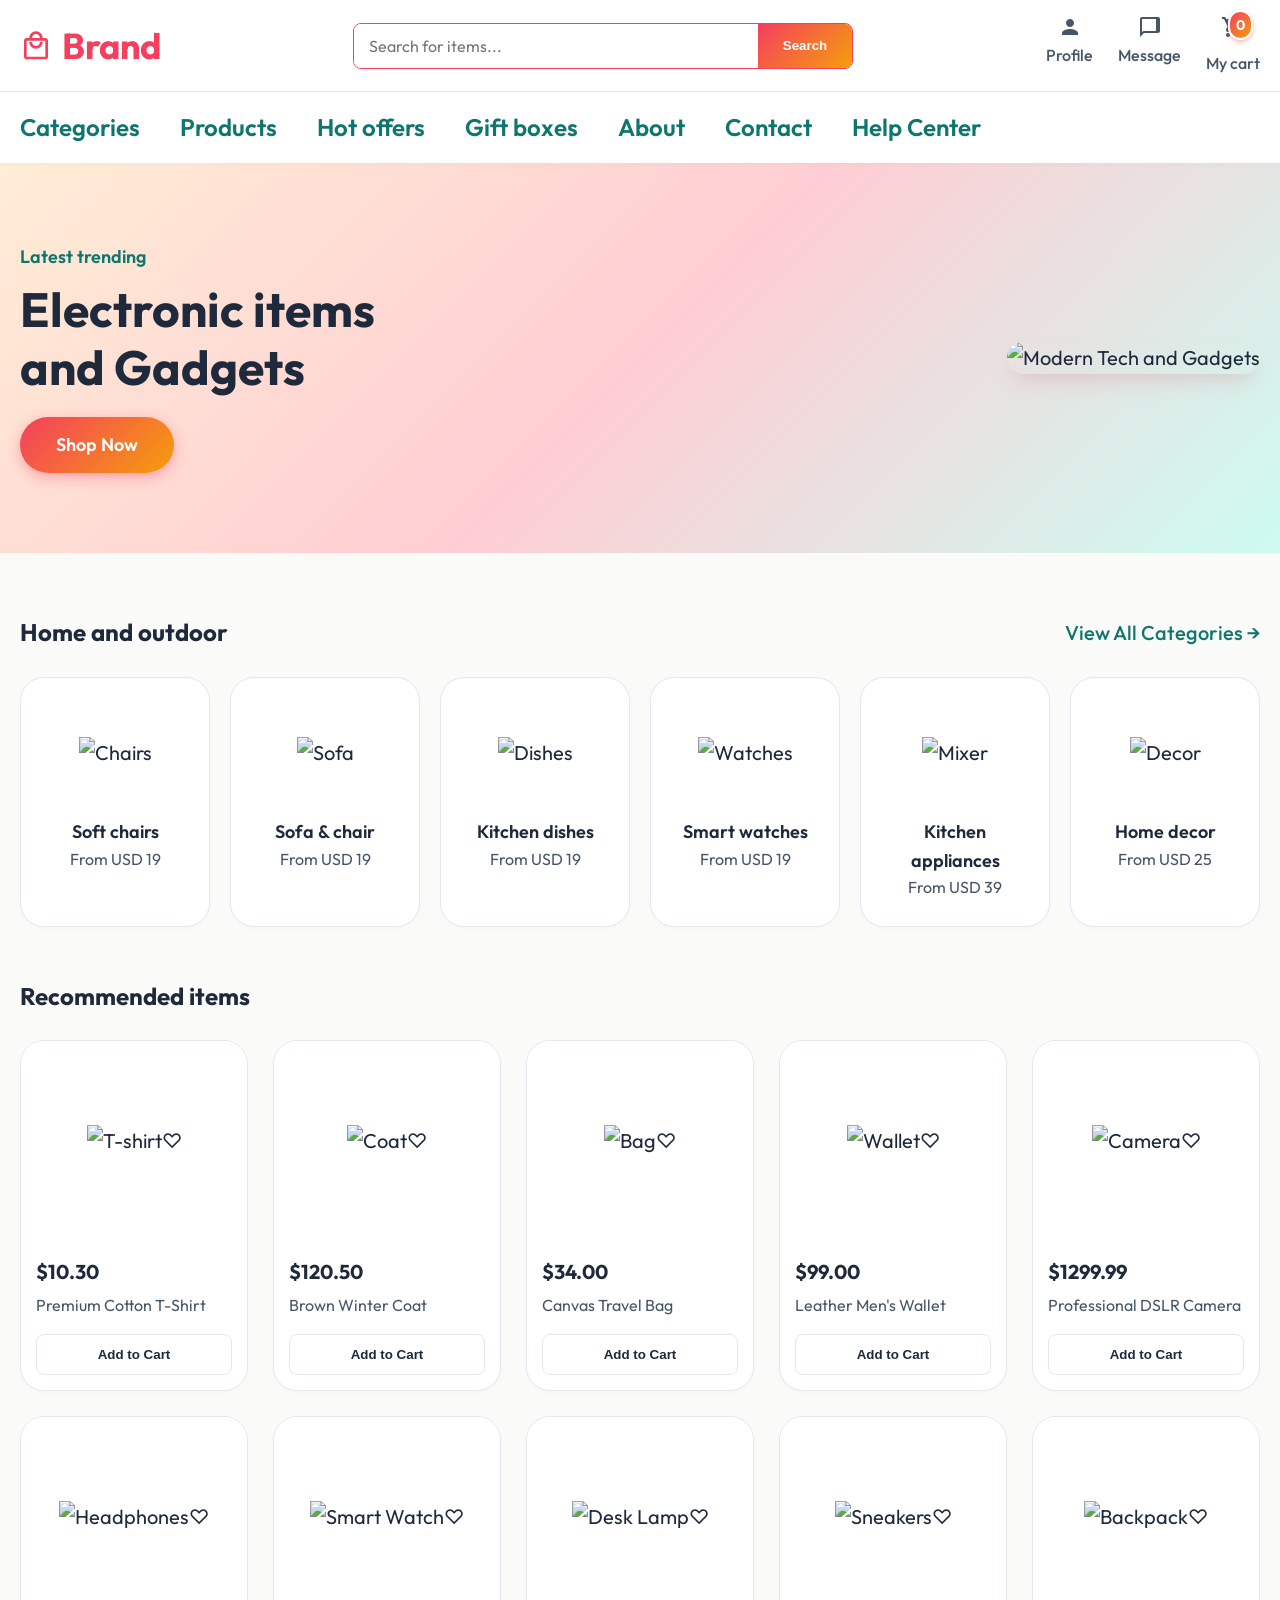
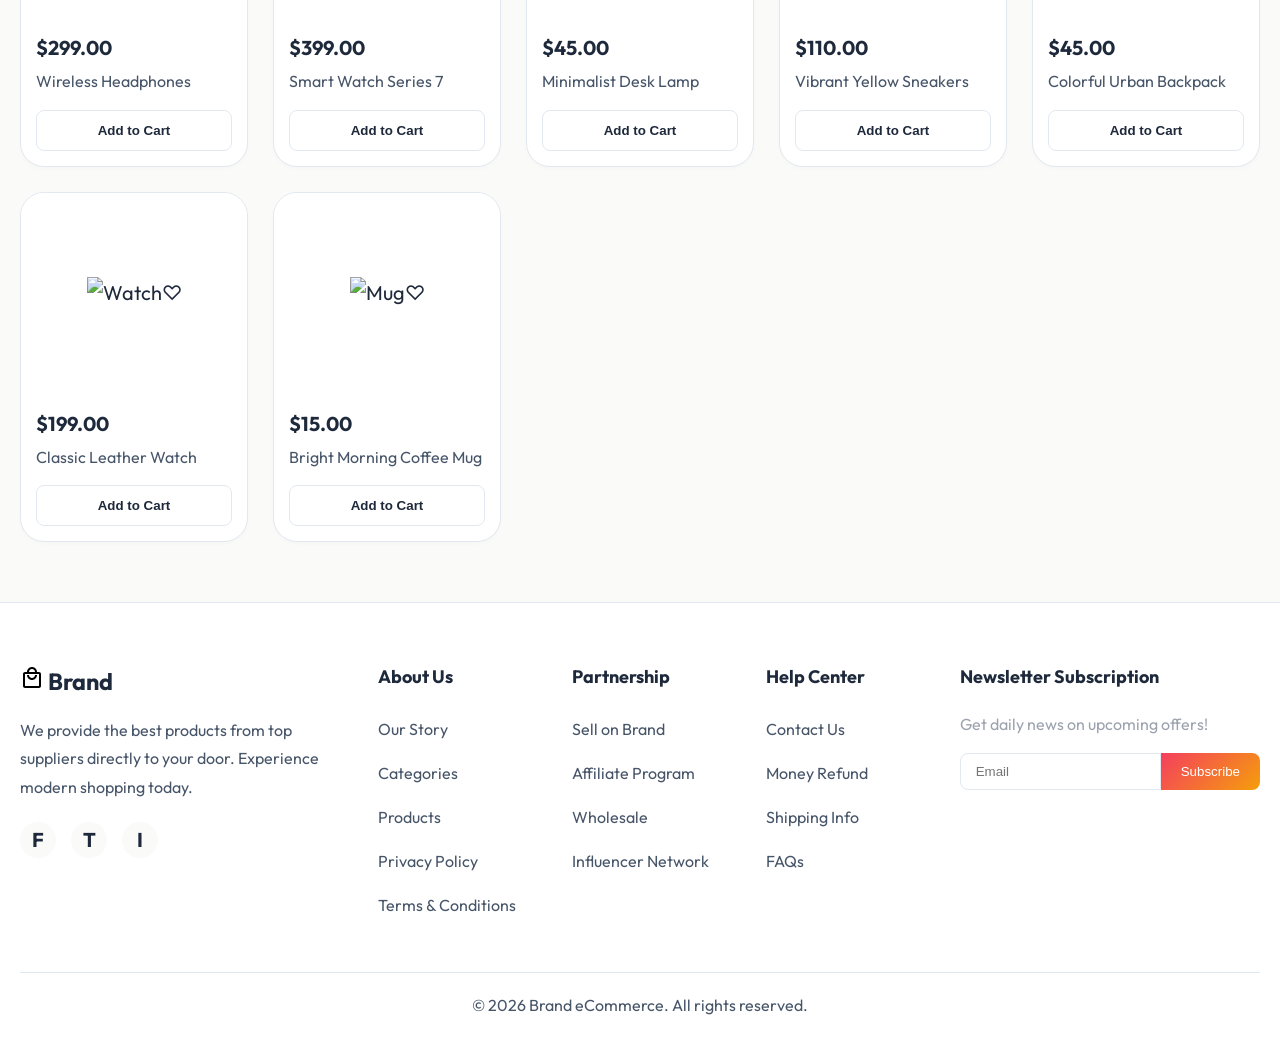
==== commit ae0d9caa: "Initial commit" ====
--- a/html/index.html
+++ b/html/index.html
@@ -55,10 +55,10 @@
                 <a href="categories.html" class="nav-link">Categories</a>
                 <a href="products.html" class="nav-link">Products</a>
                 <a href="products.html" class="nav-link">Hot offers</a>
-                <a href="products.html" class="nav-link">Gift boxes</a>
-                <a href="#" class="nav-link">About</a>
-                <a href="#" class="nav-link">Contact</a>
-                <a href="#" class="nav-link">Help Center</a>
+                <a href="gift-boxes.html" class="nav-link">Gift boxes</a>
+                <a href="about.html" class="nav-link">About</a>
+                <a href="contact.html" class="nav-link">Contact</a>
+                <a href="help.html" class="nav-link">Help Center</a>
             </div>
         </nav>
     </div>
--- a/css/style.css
+++ b/css/style.css
@@ -51,10 +51,10 @@
 
 body {
   font-family: var(--font-family);
-  background-color: var(--bg-main);
+  background-color: var(--bg-main); /* A professional, warm off-white background */
   color: var(--text-dark);
   line-height: 1.6;
-  font-size: 18px;
+  font-size: 20px; /* Increased from 18px */
   -webkit-font-smoothing: antialiased;
 }
 
@@ -106,7 +106,7 @@
 }
 
 .logo {
-  font-size: 24px;
+  font-size: 36px;
   font-weight: 700;
   color: var(--accent-color);
   display: flex;
@@ -216,7 +216,7 @@
 .nav-link {
   color: var(--primary-color);
   font-weight: 600;
-  font-size: 20px;
+  font-size: 24px; /* Increased from 20px */
   position: relative;
 }
 
